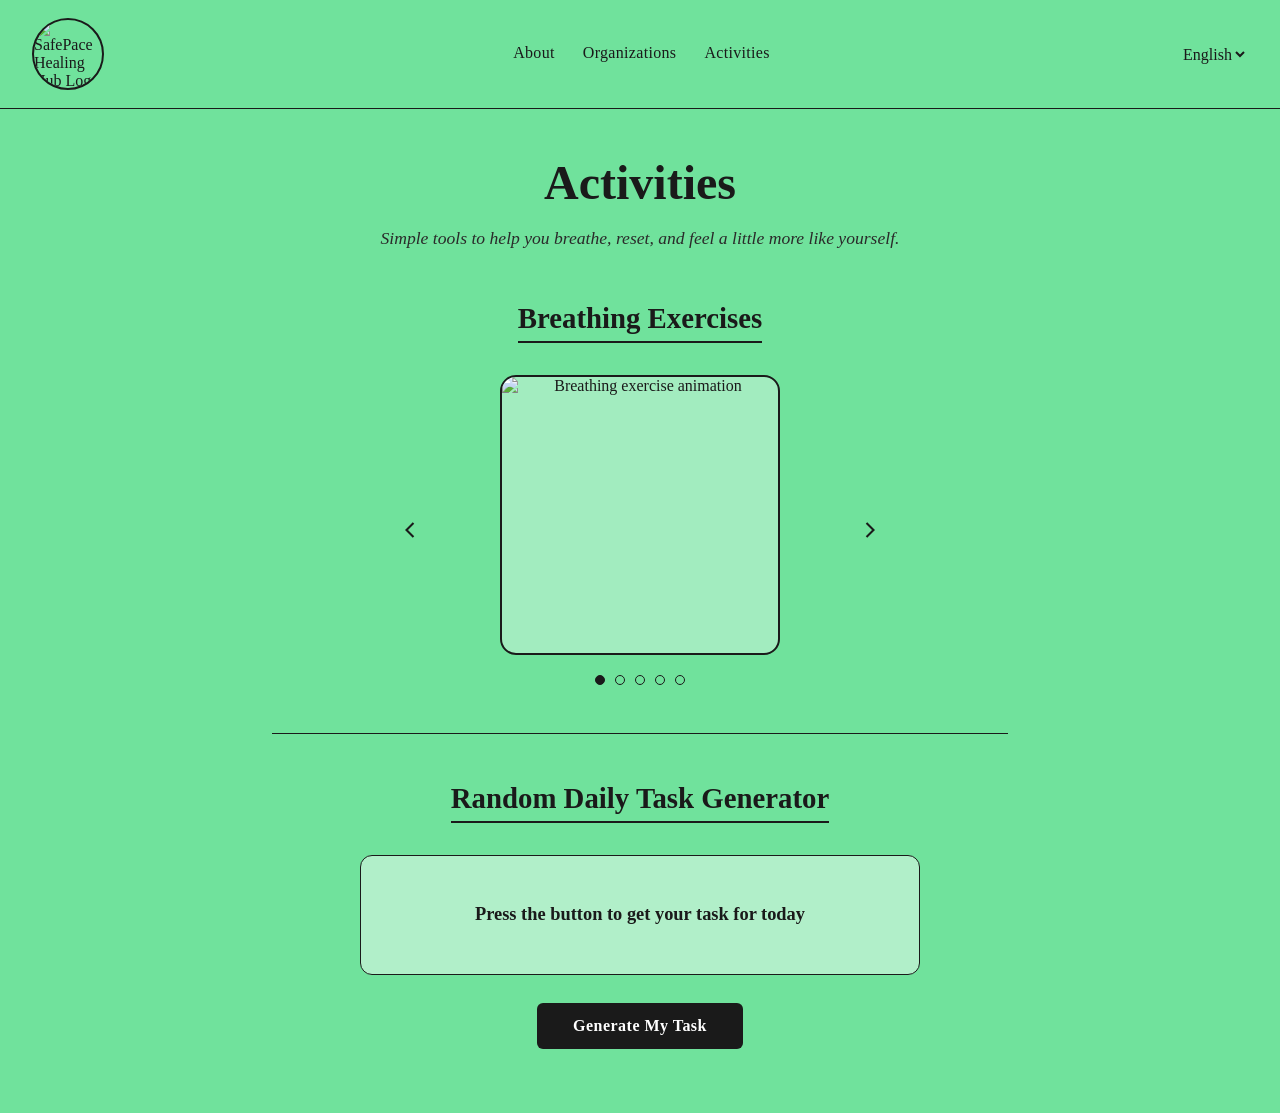
==== activities.html @ f684a1ec "Add files via upload" ====
<!DOCTYPE html>
<html lang="en">
<head>
  <meta charset="UTF-8">
  <meta name="viewport" content="width=device-width, initial-scale=1.0">
  <title>Activities - SafePace Healing Hub</title>
  <link rel="stylesheet" href="activities_style.css">
</head>
<body>

  <div class="nav-overlay" id="navOverlay" onclick="closeNav()"></div>
  <div class="side-nav" id="sideNav">
    <a href="about.html" class="nav-link">About</a>
    <a href="organizations.html" class="nav-link">Organizations</a>
    <a href="activities.html" class="nav-link">Activities</a>
    <div class="lang-selector">
      <select>
        <option value="en">English</option>
        <option value="ar">العربية</option>
      </select>
    </div>
  </div>

  <nav>
    <div class="logo">
      <a href="index.html">
        <img src="https://i.postimg.cc/NKB7DtwL/IMG-0323-(1).jpg" alt="SafePace Healing Hub Logo">
      </a>
    </div>
    <div class="nav-links">
      <a href="about.html" class="nav-link">About</a>
      <a href="organizations.html" class="nav-link">Organizations</a>
      <a href="activities.html" class="nav-link">Activities</a>
    </div>
    <div class="lang-selector">
      <select>
        <option value="en">English</option>
        <option value="ar">العربية</option>
      </select>
    </div>
    <button class="nav-toggle" onclick="openNav()" aria-label="Open menu">
      <span></span><span></span><span></span>
    </button>
  </nav>

  <header>
    <h1>Activities</h1>
    <p class="subtitle">Simple tools to help you breathe, reset, and feel a little more like yourself.</p>
  </header>

  <main>

    <section class="breathing-section">
      <h2 class="section-title">Breathing Exercises</h2>

      <div class="breathing-carousel">
        <button class="carousel-arrow" id="prevBtn" aria-label="Previous exercise">
          <svg viewBox="0 0 24 24"><polyline points="15 18 9 12 15 6"/></svg>
        </button>

        <div class="breathing-stage">
          <div class="gif-frame">
            <img id="breathingGif" src="images/breathing/exercise1.gif" alt="Breathing exercise animation">
          </div>
          <div class="exercise-dots" id="exerciseDots"></div>
        </div>

        <button class="carousel-arrow" id="nextBtn" aria-label="Next exercise">
          <svg viewBox="0 0 24 24"><polyline points="9 18 15 12 9 6"/></svg>
        </button>
      </div>
    </section>

    <section class="task-section">
      <h2 class="section-title">Random Daily Task Generator</h2>

      <div class="task-card" id="taskCard">
        <div class="task-text" id="taskText">Press the button to get your task for today</div>
      </div>

      <button class="generate-btn" onclick="generateTask()">Generate My Task</button>
    </section>

  </main>

  <script src="activities_script.js"></script>
</body>
</html>
---- activities_style.css ----
*, *::before, *::after { box-sizing: border-box; margin: 0; padding: 0; }

body {
  font-family: 'Source Serif 4', Georgia, serif;
  background: #70e29c;
  color: #1a1a1a;
}

img { display: block; max-width: 100%; }
a { color: #1a1a1a; text-decoration: underline; }

nav {
  display: grid;
  grid-template-columns: auto 1fr auto;
  align-items: center;
  gap: 0 32px;
  padding: 18px 32px;
  border-bottom: 1.5px solid #1a1a1a;
  background: #70e29c;
  position: relative;
}

.logo a { display: block; text-decoration: none; }
.logo img {
  width: 72px;
  height: 72px;
  border-radius: 50%;
  border: 2px solid #1a1a1a;
  object-fit: cover;
}

.nav-links {
  display: flex;
  gap: 28px;
  justify-content: center;
}

.nav-link {
  font-family: 'Source Serif 4', Georgia, serif;
  font-size: 1rem;
  color: #1a1a1a;
  text-decoration: none;
  letter-spacing: 0.02em;
  padding-bottom: 2px;
  border-bottom: 1.5px solid transparent;
  transition: border-color 0.15s;
}
.nav-link:hover { border-bottom-color: #1a1a1a; }

.lang-selector { display: flex; justify-content: flex-end; }
.lang-selector select {
  border: none;
  background: transparent;
  font-family: 'Source Serif 4', Georgia, serif;
  font-size: 1rem;
  cursor: pointer;
  color: #1a1a1a;
}

.nav-toggle {
  display: none;
  flex-direction: column;
  gap: 5px;
  cursor: pointer;
  padding: 4px;
  background: none;
  border: none;
  position: absolute;
  right: 20px;
  top: 50%;
  transform: translateY(-50%);
}
.nav-toggle span {
  display: block;
  width: 24px;
  height: 2px;
  background: #1a1a1a;
  border-radius: 2px;
}

.side-nav {
  position: fixed;
  top: 0;
  left: -260px;
  width: 240px;
  height: 100%;
  background: #70e29c;
  border-right: 1.5px solid #1a1a1a;
  display: flex;
  flex-direction: column;
  gap: 24px;
  padding: 40px 28px;
  z-index: 200;
  transition: left 0.25s ease;
}
.side-nav.open { left: 0; }
.side-nav .nav-link { font-size: 1.1rem; }
.side-nav .lang-selector { justify-content: flex-start; }

.nav-overlay {
  display: none;
  position: fixed;
  inset: 0;
  background: rgba(0, 0, 0, 0.25);
  z-index: 199;
}
.nav-overlay.open { display: block; }

header {
  padding: 48px 40px 32px;
  text-align: center;
}
header h1 {
  font-family: 'Playfair Display', serif;
  font-size: 3rem;
  font-weight: 700;
  line-height: 1.1;
  margin-bottom: 14px;
}
.subtitle {
  font-size: 1.1rem;
  font-weight: 300;
  font-style: italic;
  color: #2a2a2a;
  max-width: 600px;
  margin: 0 auto;
  line-height: 1.7;
}

.section-title {
  font-family: 'Playfair Display', serif;
  font-size: 1.8rem;
  font-weight: 700;
  border-bottom: 2px solid #1a1a1a;
  padding-bottom: 6px;
  margin-bottom: 32px;
  display: inline-block;
}

main {
  max-width: 800px;
  margin: 0 auto;
  padding: 16px 32px 64px;
}

.breathing-section {
  text-align: center;
  padding-bottom: 48px;
  border-bottom: 1.5px solid #1a1a1a;
}

.breathing-carousel {
  display: flex;
  align-items: center;
  justify-content: center;
  margin: 0 auto;
  max-width: 520px;
}

.carousel-arrow {
  background: none;
  border: none;
  cursor: pointer;
  padding: 12px;
  color: #1a1a1a;
  flex-shrink: 0;
  width: 60px;
  display: flex;
  align-items: center;
  justify-content: center;
  transition: opacity 0.2s;
}
.carousel-arrow:hover { opacity: 0.5; }
.carousel-arrow svg {
  width: 28px;
  height: 28px;
  stroke: #1a1a1a;
  stroke-width: 1.8;
  fill: none;
}

.breathing-stage {
  flex: 1;
  display: flex;
  flex-direction: column;
  align-items: center;
  gap: 20px;
}

.gif-frame {
  width: 280px;
  height: 280px;
  border-radius: 16px;
  border: 2px solid #1a1a1a;
  background: rgba(255, 255, 255, 0.35);
  overflow: hidden;
  display: flex;
  align-items: center;
  justify-content: center;
}

.gif-frame img {
  width: 100%;
  height: 100%;
  object-fit: cover;
  display: block;
}

.gif-frame img[src=""] ,
.gif-frame img:not([src]) {
  visibility: hidden;
}

.exercise-dots {
  display: flex;
  gap: 10px;
  justify-content: center;
}
.exercise-dot {
  width: 10px;
  height: 10px;
  border-radius: 50%;
  border: 1.5px solid #1a1a1a;
  background: transparent;
  cursor: pointer;
  transition: background 0.2s;
  padding: 0;
}
.exercise-dot.active { background: #1a1a1a; }

.task-section {
  text-align: center;
  padding-top: 48px;
}

.task-card {
  background: rgba(255, 255, 255, 0.45);
  border: 1.5px solid #1a1a1a;
  border-radius: 12px;
  padding: 36px 40px;
  margin: 0 auto 28px;
  max-width: 560px;
  min-height: 120px;
  display: flex;
  flex-direction: column;
  align-items: center;
  justify-content: center;
  gap: 10px;
}

.task-text {
  font-family: 'Playfair Display', serif;
  font-size: 1.15rem;
  font-weight: 700;
  color: #1a1a1a;
  line-height: 1.5;
}

.generate-btn {
  font-family: 'Playfair Display', serif;
  font-size: 1rem;
  font-weight: 700;
  color: #fff;
  background: #1a1a1a;
  border: none;
  border-radius: 6px;
  padding: 14px 36px;
  cursor: pointer;
  letter-spacing: 0.03em;
  transition: background 0.15s, transform 0.1s;
}
.generate-btn:hover { background: #333; transform: translateY(-1px); }
.generate-btn:active { transform: translateY(0); }

@media (max-width: 680px) {
  nav {
    grid-template-columns: auto 1fr auto;
    padding: 14px 20px;
  }
  nav .nav-links,
  nav .lang-selector { display: none; }
  .nav-toggle { display: flex; }

  header { padding: 32px 20px 24px; }
  header h1 { font-size: 2rem; }

  main { padding: 16px 16px 48px; }

  .gif-frame {
    width: 220px;
    height: 220px;
  }

  .task-card { padding: 28px 24px; }
}
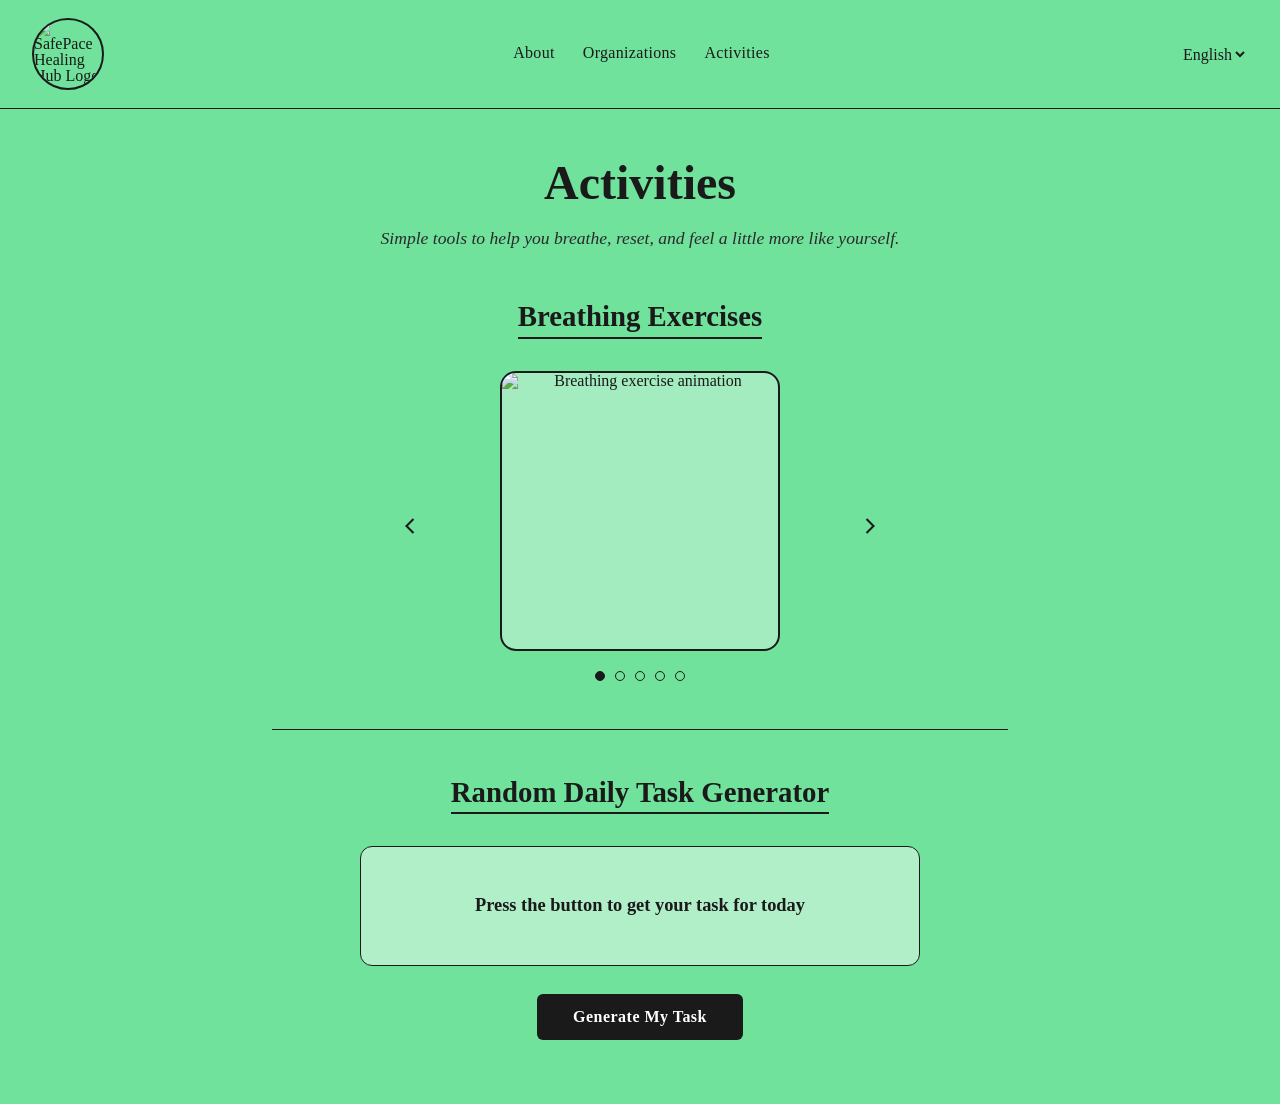
==== commit 84080146: "Modify activities.html to include reset stylesheetadded reset to activities Updated the HTML structu" ====
--- a/activities.html
+++ b/activities.html
@@ -4,6 +4,7 @@
   <meta charset="UTF-8">
   <meta name="viewport" content="width=device-width, initial-scale=1.0">
   <title>Activities - SafePace Healing Hub</title>
+  <link rel="stylesheet" href="reset.css">
   <link rel="stylesheet" href="activities_style.css">
 </head>
 <body>
@@ -85,4 +86,4 @@
 
   <script src="activities_script.js"></script>
 </body>
-</html>+</html>
